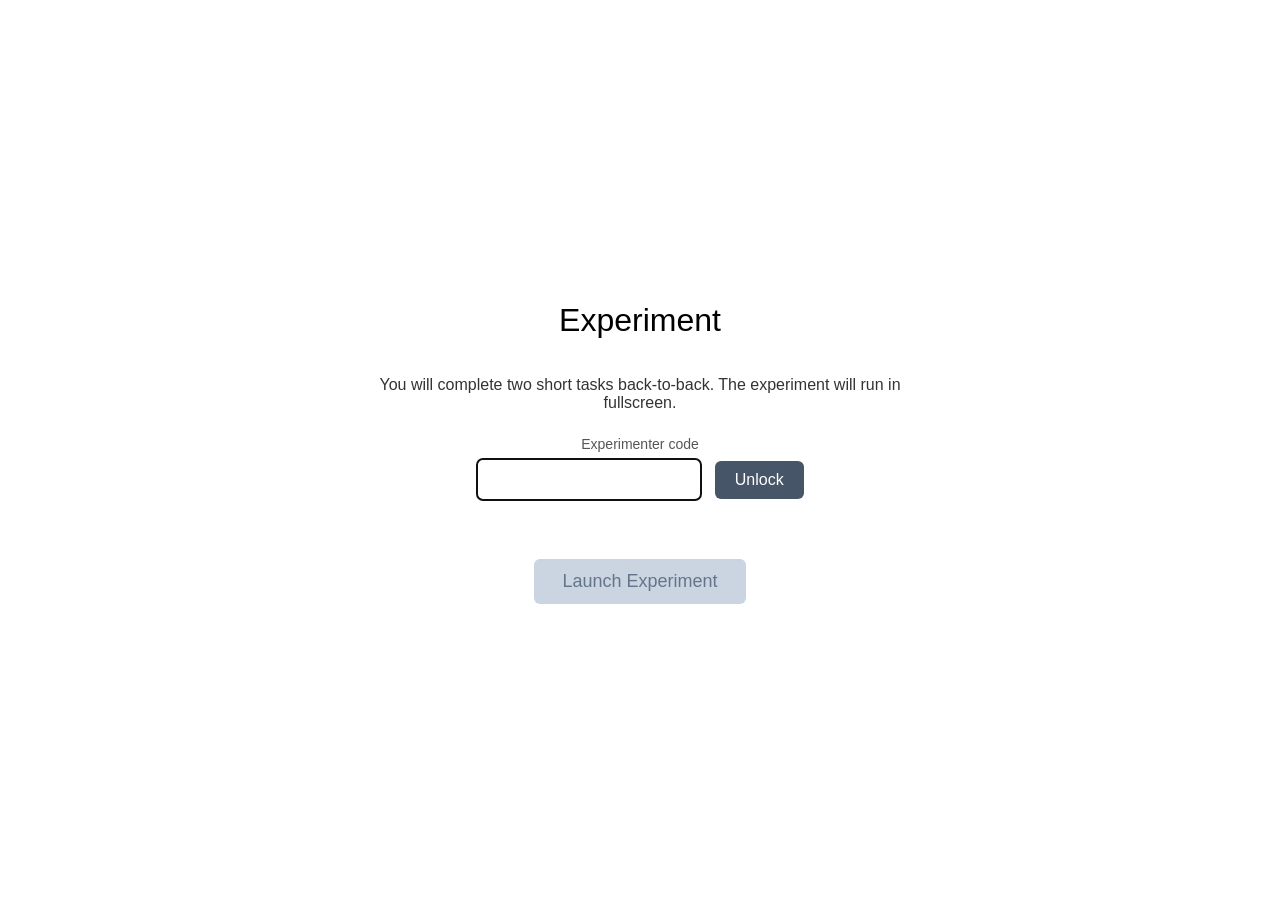
==== index.html @ af384937 "Gate task order behind an experimenter code Replaces the random hot/cold order with two secret codes" ====
<!DOCTYPE html>
<html>
<head>
<meta charset="UTF-8">
<title>Experiment</title>
<style>
  html, body { margin: 0; padding: 0; height: 100%; background: #fff; }
  body { font-family: sans-serif; }
  #intro, #thanks { display: flex; align-items: center; justify-content: center; height: 100vh; flex-direction: column; text-align: center; padding: 0 20px; }
  #intro p, #thanks p { max-width: 560px; color: #333; }
  button.primary {
    font-size: 18px; padding: 12px 28px; cursor: pointer;
    border: none; border-radius: 6px; background: #2563eb; color: #fff;
  }
  button.primary:hover:enabled { background: #1d4ed8; }
  button.primary:disabled { background: #cbd5e1; color: #64748b; cursor: not-allowed; }
  #code-form { margin: 8px 0 4px; }
  #code-form label { display: block; font-size: 14px; color: #555; margin-bottom: 6px; }
  #code-form input {
    font-size: 18px; padding: 10px 12px; width: 200px; text-align: center;
    border: 1px solid #cbd5e1; border-radius: 6px; letter-spacing: 2px;
  }
  #code-form input:disabled { background: #f1f5f9; color: #94a3b8; }
  #code-form button {
    font-size: 16px; padding: 10px 20px; margin-left: 8px; cursor: pointer;
    border: none; border-radius: 6px; background: #475569; color: #fff;
  }
  #code-form button:disabled { background: #cbd5e1; color: #64748b; cursor: not-allowed; }
  #code-msg { min-height: 22px; font-size: 15px; margin: 4px 0 12px; }
  #code-msg.ok { color: #15803d; }
  #code-msg.err { color: #b91c1c; }
  iframe#exp { position: fixed; inset: 0; width: 100%; height: 100%; border: 0; display: block; background: #fff; }
</style>
</head>
<body>

<div id="intro">
  <h1 style="font-weight:normal;">Experiment</h1>
  <p>You will complete two short tasks back-to-back. The experiment will run in fullscreen.</p>
  <form id="code-form" autocomplete="off">
    <label for="code">Experimenter code</label>
    <input type="password" id="code" name="code" autocomplete="off" autocapitalize="off"
           autocorrect="off" spellcheck="false" inputmode="text">
    <button type="submit" id="unlock">Unlock</button>
  </form>
  <p id="code-msg" role="status" aria-live="polite"></p>
  <p><button class="primary" id="start" disabled>Launch Experiment</button></p>
</div>

<div id="thanks" style="display:none;">
  <h1 style="font-weight:normal;">You have now finished this task. Please let the experimenter know.</h1>
</div>

<script>
// ---------- Minimal ZIP writer (store / no compression) ----------
function crc32(bytes) {
  var table = crc32.table;
  if (!table) {
    table = new Uint32Array(256);
    for (var n = 0; n < 256; n++) {
      var c = n;
      for (var k = 0; k < 8; k++) c = (c & 1) ? (0xEDB88320 ^ (c >>> 1)) : (c >>> 1);
      table[n] = c >>> 0;
    }
    crc32.table = table;
  }
  var crc = 0xFFFFFFFF;
  for (var i = 0; i < bytes.length; i++) crc = (crc >>> 8) ^ table[(crc ^ bytes[i]) & 0xFF];
  return (crc ^ 0xFFFFFFFF) >>> 0;
}

function buildZip(files) {
  var enc = new TextEncoder();
  var now = new Date();
  var dosTime = ((now.getHours() & 0x1F) << 11) | ((now.getMinutes() & 0x3F) << 5) | (Math.floor(now.getSeconds() / 2) & 0x1F);
  var dosDate = (((now.getFullYear() - 1980) & 0x7F) << 9) | (((now.getMonth() + 1) & 0x0F) << 5) | (now.getDate() & 0x1F);

  var locals = [];
  var centrals = [];
  var offset = 0;

  files.forEach(function(f) {
    var nameBytes = enc.encode(f.name);
    var crc = crc32(f.data);
    var size = f.data.length;

    var lh = new Uint8Array(30 + nameBytes.length + size);
    var dv = new DataView(lh.buffer);
    dv.setUint32(0, 0x04034b50, true);
    dv.setUint16(4, 20, true);
    dv.setUint16(6, 0, true);
    dv.setUint16(8, 0, true);
    dv.setUint16(10, dosTime, true);
    dv.setUint16(12, dosDate, true);
    dv.setUint32(14, crc, true);
    dv.setUint32(18, size, true);
    dv.setUint32(22, size, true);
    dv.setUint16(26, nameBytes.length, true);
    dv.setUint16(28, 0, true);
    lh.set(nameBytes, 30);
    lh.set(f.data, 30 + nameBytes.length);
    locals.push(lh);

    var cd = new Uint8Array(46 + nameBytes.length);
    var cdv = new DataView(cd.buffer);
    cdv.setUint32(0, 0x02014b50, true);
    cdv.setUint16(4, 20, true);
    cdv.setUint16(6, 20, true);
    cdv.setUint16(8, 0, true);
    cdv.setUint16(10, 0, true);
    cdv.setUint16(12, dosTime, true);
    cdv.setUint16(14, dosDate, true);
    cdv.setUint32(16, crc, true);
    cdv.setUint32(20, size, true);
    cdv.setUint32(24, size, true);
    cdv.setUint16(28, nameBytes.length, true);
    cdv.setUint16(30, 0, true);
    cdv.setUint16(32, 0, true);
    cdv.setUint16(34, 0, true);
    cdv.setUint16(36, 0, true);
    cdv.setUint32(38, 0, true);
    cdv.setUint32(42, offset, true);
    cd.set(nameBytes, 46);
    centrals.push(cd);

    offset += lh.length;
  });

  var cdSize = centrals.reduce(function(s, c) { return s + c.length; }, 0);
  var cdOffset = offset;

  var eocd = new Uint8Array(22);
  var edv = new DataView(eocd.buffer);
  edv.setUint32(0, 0x06054b50, true);
  edv.setUint16(4, 0, true);
  edv.setUint16(6, 0, true);
  edv.setUint16(8, files.length, true);
  edv.setUint16(10, files.length, true);
  edv.setUint32(12, cdSize, true);
  edv.setUint32(16, cdOffset, true);
  edv.setUint16(20, 0, true);

  return new Blob(locals.concat(centrals).concat([eocd]), {type: 'application/zip'});
}

function downloadBlob(filename, blob) {
  var url = URL.createObjectURL(blob);
  var a = document.createElement('a');
  a.href = url;
  a.download = filename;
  document.body.appendChild(a);
  a.click();
  document.body.removeChild(a);
  setTimeout(function(){ URL.revokeObjectURL(url); }, 1000);
}

function clearStash() {
  for (var i = 0; i < 10; i++) {
    localStorage.removeItem('e_csv_' + i);
    localStorage.removeItem('e_name_' + i);
  }
}

function exitFullscreen() {
  if (document.fullscreenElement || document.webkitFullscreenElement || document.mozFullScreenElement) {
    if (document.exitFullscreen) document.exitFullscreen();
    else if (document.webkitExitFullscreen) document.webkitExitFullscreen();
    else if (document.mozCancelFullScreen) document.mozCancelFullScreen();
  }
}

function finishExperiment() {
  var enc = new TextEncoder();
  var files = [];
  for (var i = 0; i < 10; i++) {
    var csv = localStorage.getItem('e_csv_' + i);
    var name = localStorage.getItem('e_name_' + i);
    if (csv && name) files.push({ name: name, data: enc.encode(csv) });
  }
  clearStash();
  if (files.length > 0) {
    downloadBlob('Results.zip', buildZip(files));
  }
  exitFullscreen();
  document.getElementById('intro').style.display = 'none';
  var iframe = document.getElementById('exp');
  if (iframe) iframe.remove();
  document.getElementById('thanks').style.display = 'flex';
}

// ---------- Experimenter codes ----------
// EDIT THESE to change the codes. Each code maps to a task order:
//   'a' = task-a = Columbia Card Task, HOT version
//   'b' = task-b = Columbia Card Task, COLD version
// Codes are compared lower-cased and trimmed, so capitalisation does not matter.
var CODES = {
  'heron7': ['a', 'b'],   // Hot first, then Cold
  'cedar3': ['b', 'a']    // Cold first, then Hot
};

var TASK_LABEL = { a: 'Hot', b: 'Cold' };

// ---------- Main ----------
(function() {
  var params = new URLSearchParams(window.location.search);

  // Final stop: the last task redirected back here with d=1.
  if (params.get('d') === '1') {
    if (window.parent && window.parent !== window) {
      try { window.parent.postMessage('exp_done', '*'); } catch (e) {}
      document.body.innerHTML = '';
    } else {
      document.getElementById('intro').style.display = 'none';
      finishExperiment();
    }
    return;
  }

  // Fresh launch: clear stash, wait for a valid experimenter code.
  clearStash();

  var order = null;   // set only once a recognised code is entered
  var form = document.getElementById('code-form');
  var input = document.getElementById('code');
  var unlock = document.getElementById('unlock');
  var msg = document.getElementById('code-msg');
  var startBtn = document.getElementById('start');

  input.focus();

  form.addEventListener('submit', function(e) {
    e.preventDefault();
    var entered = input.value.trim().toLowerCase();

    if (!Object.prototype.hasOwnProperty.call(CODES, entered)) {
      order = null;
      startBtn.disabled = true;
      msg.className = 'err';
      msg.textContent = entered ? 'Unrecognized code.' : 'Please enter the experimenter code.';
      input.select();
      return;
    }

    order = CODES[entered];
    msg.className = 'ok';
    msg.textContent = 'Code accepted \u2014 ' + TASK_LABEL[order[0]] + ' first, then ' + TASK_LABEL[order[1]] + '.';
    input.value = '';
    input.disabled = true;
    unlock.disabled = true;
    startBtn.disabled = false;
    startBtn.focus();
  });

  window.addEventListener('message', function(e) {
    if (e.data === 'exp_done') finishExperiment();
  });

  startBtn.addEventListener('click', function() {
    if (!order) return;   // defensive: button is disabled until a code is accepted
    var orderStr = order.join(',');
    var firstUrl = 'task-' + order[0] + '/index.html?s=' + encodeURIComponent(orderStr) + '&i=0';
    var el = document.documentElement;
    var req = el.requestFullscreen || el.webkitRequestFullscreen || el.mozRequestFullScreen;
    if (req) {
      try { req.call(el); } catch (e) {}
    }
    document.getElementById('intro').style.display = 'none';
    var iframe = document.createElement('iframe');
    iframe.id = 'exp';
    iframe.allow = 'fullscreen';
    iframe.allowFullscreen = true;
    iframe.src = firstUrl;
    document.body.appendChild(iframe);
  });
})();
</script>
</body>
</html>
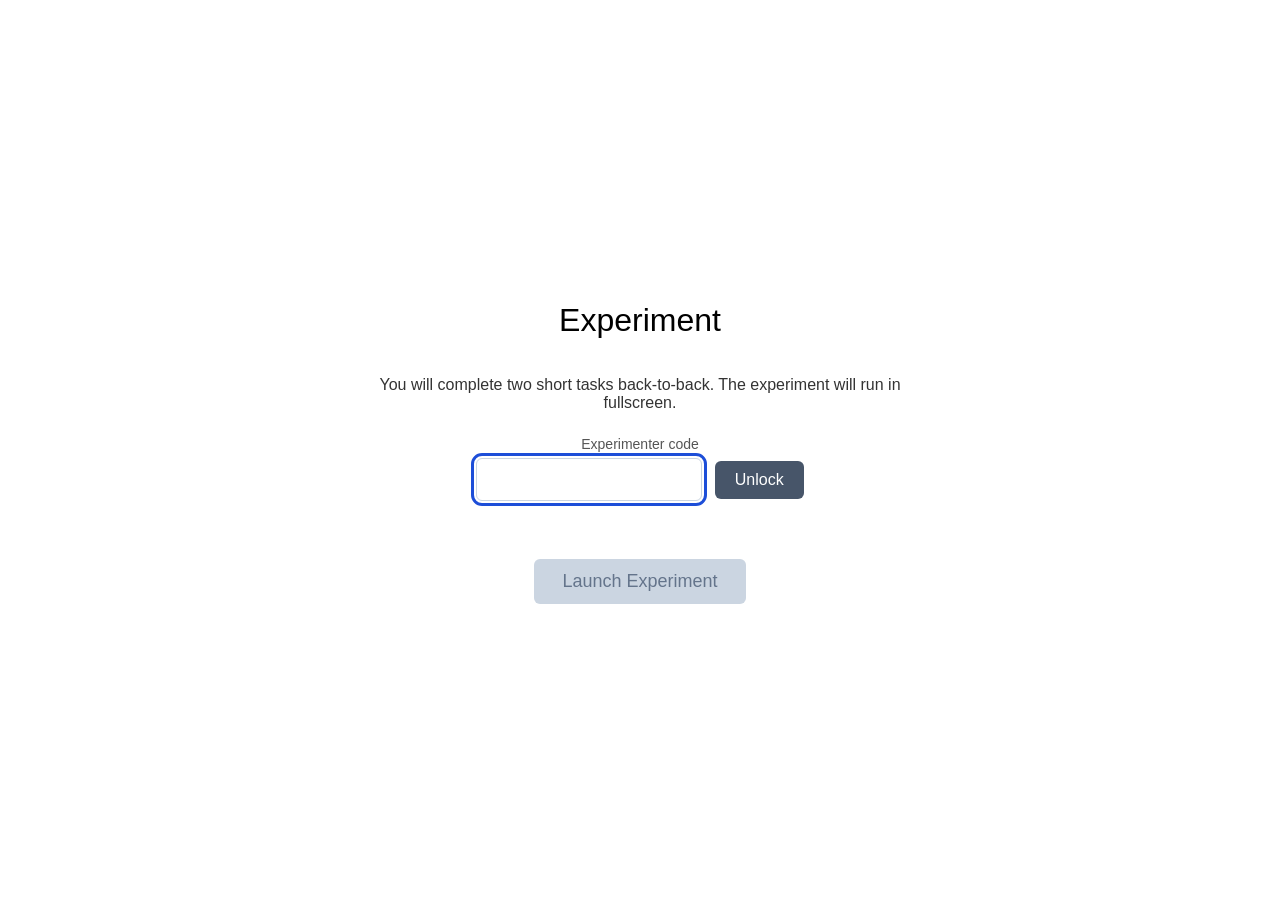
==== commit eff362aa: "Launcher: viewport meta and content-driven panel height Adds the missing viewport meta so phones lay" ====
--- a/index.html
+++ b/index.html
@@ -2,11 +2,13 @@
 <html>
 <head>
 <meta charset="UTF-8">
+<meta name="viewport" content="width=device-width, initial-scale=1">
 <title>Experiment</title>
 <style>
-  html, body { margin: 0; padding: 0; height: 100%; background: #fff; }
+  html, body { margin: 0; padding: 0; background: #fff; }
   body { font-family: sans-serif; }
-  #intro, #thanks { display: flex; align-items: center; justify-content: center; height: 100vh; flex-direction: column; text-align: center; padding: 0 20px; }
+  /* min-height, not height: the panel grows with its content and the page scrolls. */
+  #intro, #thanks { display: flex; align-items: center; justify-content: center; min-height: 100vh; flex-direction: column; text-align: center; padding: 24px 20px; box-sizing: border-box; }
   #intro p, #thanks p { max-width: 560px; color: #333; }
   button.primary {
     font-size: 18px; padding: 12px 28px; cursor: pointer;
@@ -17,8 +19,11 @@
   #code-form { margin: 8px 0 4px; }
   #code-form label { display: block; font-size: 14px; color: #555; margin-bottom: 6px; }
   #code-form input {
-    font-size: 18px; padding: 10px 12px; width: 200px; text-align: center;
+    font-size: 18px; padding: 10px 12px; width: min(200px, 60vw); text-align: center;
     border: 1px solid #cbd5e1; border-radius: 6px; letter-spacing: 2px;
+  }
+  a:focus-visible, button:focus-visible, input:focus-visible {
+    outline: 3px solid #1d4ed8; outline-offset: 2px;
   }
   #code-form input:disabled { background: #f1f5f9; color: #94a3b8; }
   #code-form button {
@@ -48,7 +53,9 @@
 </div>
 
 <div id="thanks" style="display:none;">
-  <h1 style="font-weight:normal;">You have now finished this task. Please let the experimenter know.</h1>
+  <h1 style="font-weight:normal;">Experiment Complete</h1>
+  <p>You have finished both card games.</p>
+  <p>Please let the experimenter know that you are finished.</p>
 </div>
 
 <script>
@@ -198,7 +205,6 @@
   'cedar3': ['b', 'a']    // Cold first, then Hot
 };
 
-var TASK_LABEL = { a: 'Hot', b: 'Cold' };
 
 // ---------- Main ----------
 (function() {
@@ -243,7 +249,8 @@
 
     order = CODES[entered];
     msg.className = 'ok';
-    msg.textContent = 'Code accepted \u2014 ' + TASK_LABEL[order[0]] + ' first, then ' + TASK_LABEL[order[1]] + '.';
+    // Deliberately neutral: the message must not reveal the task order to the participant.
+    msg.textContent = 'Code accepted.';
     input.value = '';
     input.disabled = true;
     unlock.disabled = true;
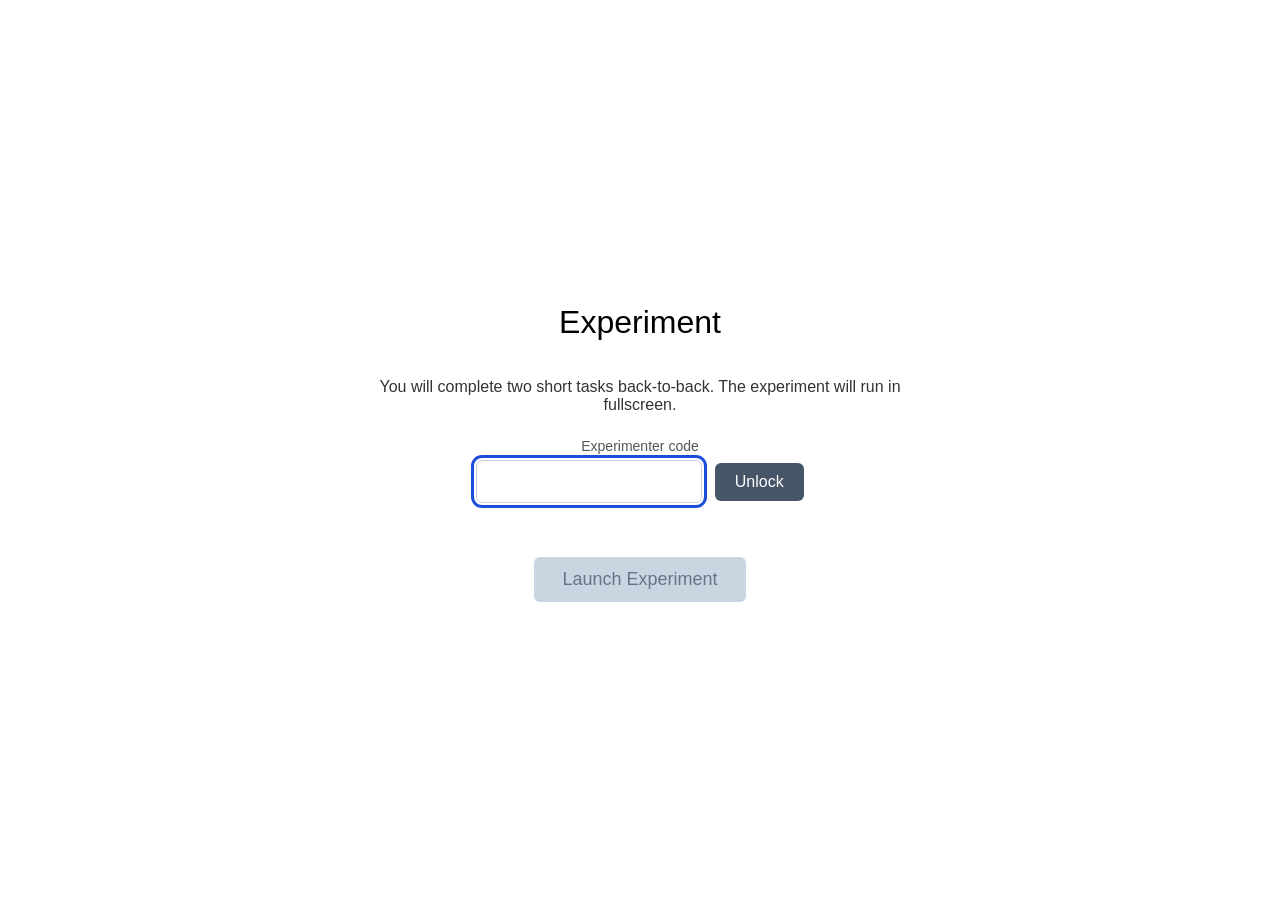
==== commit 091581f7: "Collect a participant ID before launching After the experimenter code is accepted, the launcher now " ====
--- a/index.html
+++ b/index.html
@@ -16,24 +16,24 @@
   }
   button.primary:hover:enabled { background: #1d4ed8; }
   button.primary:disabled { background: #cbd5e1; color: #64748b; cursor: not-allowed; }
-  #code-form { margin: 8px 0 4px; }
-  #code-form label { display: block; font-size: 14px; color: #555; margin-bottom: 6px; }
-  #code-form input {
+  #code-form, #pid-form { margin: 8px 0 4px; }
+  #code-form label, #pid-form label { display: block; font-size: 14px; color: #555; margin-bottom: 6px; }
+  #code-form input, #pid-form input {
     font-size: 18px; padding: 10px 12px; width: min(200px, 60vw); text-align: center;
     border: 1px solid #cbd5e1; border-radius: 6px; letter-spacing: 2px;
   }
   a:focus-visible, button:focus-visible, input:focus-visible {
     outline: 3px solid #1d4ed8; outline-offset: 2px;
   }
-  #code-form input:disabled { background: #f1f5f9; color: #94a3b8; }
-  #code-form button {
+  #code-form input:disabled, #pid-form input:disabled { background: #f1f5f9; color: #94a3b8; }
+  #code-form button, #pid-form button {
     font-size: 16px; padding: 10px 20px; margin-left: 8px; cursor: pointer;
     border: none; border-radius: 6px; background: #475569; color: #fff;
   }
-  #code-form button:disabled { background: #cbd5e1; color: #64748b; cursor: not-allowed; }
-  #code-msg { min-height: 22px; font-size: 15px; margin: 4px 0 12px; }
-  #code-msg.ok { color: #15803d; }
-  #code-msg.err { color: #b91c1c; }
+  #code-form button:disabled, #pid-form button:disabled { background: #cbd5e1; color: #64748b; cursor: not-allowed; }
+  #code-msg, #pid-msg { min-height: 22px; font-size: 15px; margin: 4px 0 12px; }
+  #code-msg.ok, #pid-msg.ok { color: #15803d; }
+  #code-msg.err, #pid-msg.err { color: #b91c1c; }
   iframe#exp { position: fixed; inset: 0; width: 100%; height: 100%; border: 0; display: block; background: #fff; }
 </style>
 </head>
@@ -42,13 +42,26 @@
 <div id="intro">
   <h1 style="font-weight:normal;">Experiment</h1>
   <p>You will complete two short tasks back-to-back. The experiment will run in fullscreen.</p>
-  <form id="code-form" autocomplete="off">
-    <label for="code">Experimenter code</label>
-    <input type="password" id="code" name="code" autocomplete="off" autocapitalize="off"
-           autocorrect="off" spellcheck="false" inputmode="text">
-    <button type="submit" id="unlock">Unlock</button>
-  </form>
-  <p id="code-msg" role="status" aria-live="polite"></p>
+  <div id="step-code">
+    <form id="code-form" autocomplete="off">
+      <label for="code">Experimenter code</label>
+      <input type="password" id="code" name="code" autocomplete="off" autocapitalize="off"
+             autocorrect="off" spellcheck="false" inputmode="text">
+      <button type="submit" id="unlock">Unlock</button>
+    </form>
+    <p id="code-msg" role="status" aria-live="polite"></p>
+  </div>
+
+  <div id="step-pid" style="display:none;">
+    <form id="pid-form" autocomplete="off">
+      <label for="pid">Participant ID</label>
+      <input type="text" id="pid" name="pid" autocomplete="off" autocapitalize="characters"
+             autocorrect="off" spellcheck="false" inputmode="text" maxlength="32">
+      <button type="submit" id="setpid">Confirm</button>
+    </form>
+    <p id="pid-msg" role="status" aria-live="polite"></p>
+  </div>
+
   <p><button class="primary" id="start" disabled>Launch Experiment</button></p>
 </div>
 
@@ -166,6 +179,7 @@
     localStorage.removeItem('e_csv_' + i);
     localStorage.removeItem('e_name_' + i);
   }
+  localStorage.removeItem('cct_pid');
 }
 
 function exitFullscreen() {
@@ -225,12 +239,18 @@
   // Fresh launch: clear stash, wait for a valid experimenter code.
   clearStash();
 
-  var order = null;   // set only once a recognised code is entered
+  var order = null;           // set only once a recognised code is entered
+  var participantId = null;   // set only once a participant ID is confirmed
   var form = document.getElementById('code-form');
   var input = document.getElementById('code');
   var unlock = document.getElementById('unlock');
   var msg = document.getElementById('code-msg');
   var startBtn = document.getElementById('start');
+  var stepCode = document.getElementById('step-code');
+  var stepPid = document.getElementById('step-pid');
+  var pidForm = document.getElementById('pid-form');
+  var pidInput = document.getElementById('pid');
+  var pidMsg = document.getElementById('pid-msg');
 
   input.focus();
 
@@ -254,18 +274,60 @@
     input.value = '';
     input.disabled = true;
     unlock.disabled = true;
+    // Step 2: collect the participant ID. Launch stays locked until it is confirmed.
+    stepCode.style.display = 'none';
+    stepPid.style.display = 'block';
+    pidInput.focus();
+  });
+
+  pidForm.addEventListener('submit', function(e) {
+    e.preventDefault();
+    var entered = pidInput.value.trim();
+
+    if (!entered) {
+      pidMsg.className = 'err';
+      pidMsg.textContent = 'Please enter a participant ID.';
+      pidInput.focus();
+      return;
+    }
+    // Keep IDs to characters that stay intact in a CSV column and a file name.
+    if (!/^[A-Za-z0-9 ._-]+$/.test(entered)) {
+      pidMsg.className = 'err';
+      pidMsg.textContent = 'Use letters, numbers, spaces, dots, hyphens or underscores only.';
+      pidInput.select();
+      return;
+    }
+
+    participantId = entered;
+    // Stashed so the second game still has the ID even if the URL is stripped.
+    try { localStorage.setItem('cct_pid', participantId); } catch (err) {}
+    pidMsg.className = 'ok';
+    pidMsg.textContent = 'Participant ID recorded: ' + participantId;
     startBtn.disabled = false;
     startBtn.focus();
   });
 
+  // Editing the field after confirming re-locks Launch, so the ID that gets recorded
+  // is always the one shown as confirmed.
+  pidInput.addEventListener('input', function() {
+    if (participantId !== null && pidInput.value.trim() !== participantId) {
+      participantId = null;
+      startBtn.disabled = true;
+      pidMsg.className = '';
+      pidMsg.textContent = '';
+    }
+  });
+
   window.addEventListener('message', function(e) {
     if (e.data === 'exp_done') finishExperiment();
   });
 
   startBtn.addEventListener('click', function() {
-    if (!order) return;   // defensive: button is disabled until a code is accepted
+    // Defensive: the button is disabled until both steps are complete.
+    if (!order || !participantId) return;
     var orderStr = order.join(',');
-    var firstUrl = 'task-' + order[0] + '/index.html?s=' + encodeURIComponent(orderStr) + '&i=0';
+    var firstUrl = 'task-' + order[0] + '/index.html?s=' + encodeURIComponent(orderStr) + '&i=0'
+        + '&cct_pid=' + encodeURIComponent(participantId);
     var el = document.documentElement;
     var req = el.requestFullscreen || el.webkitRequestFullscreen || el.mozRequestFullScreen;
     if (req) {
